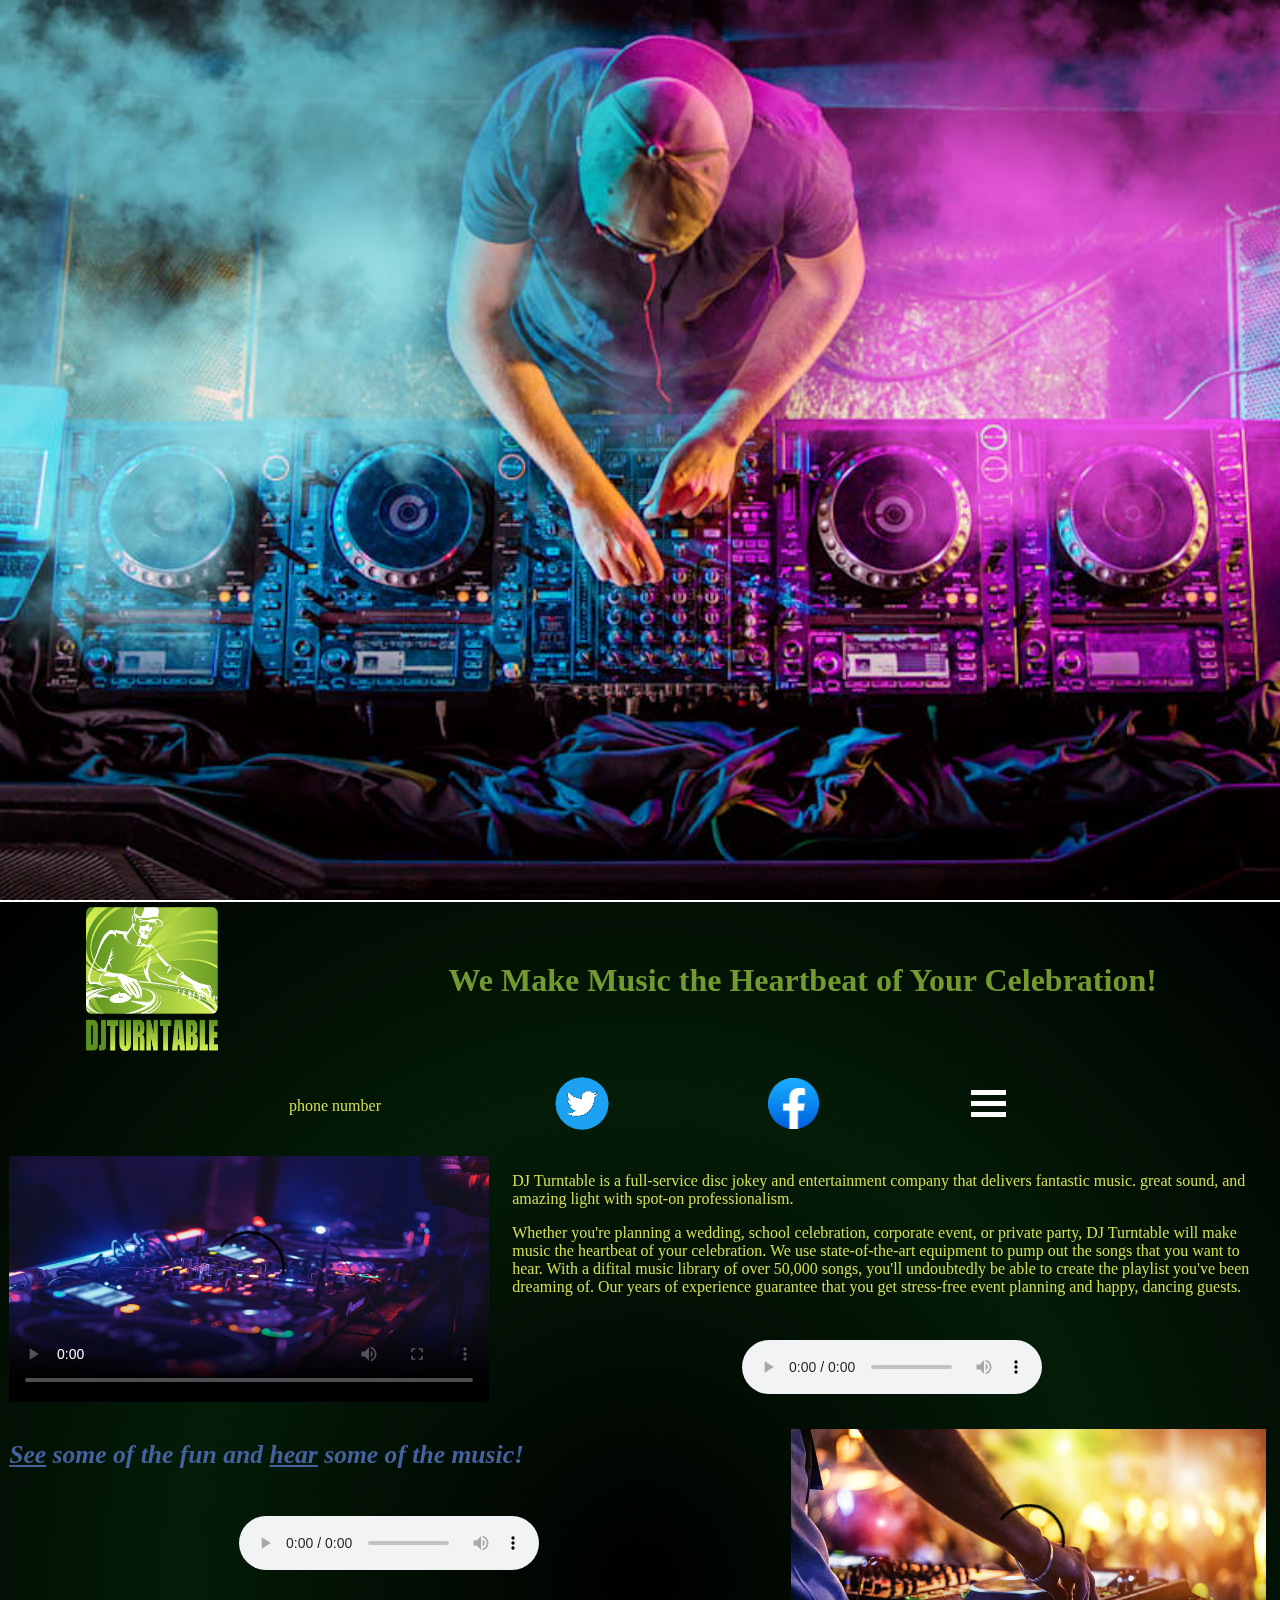
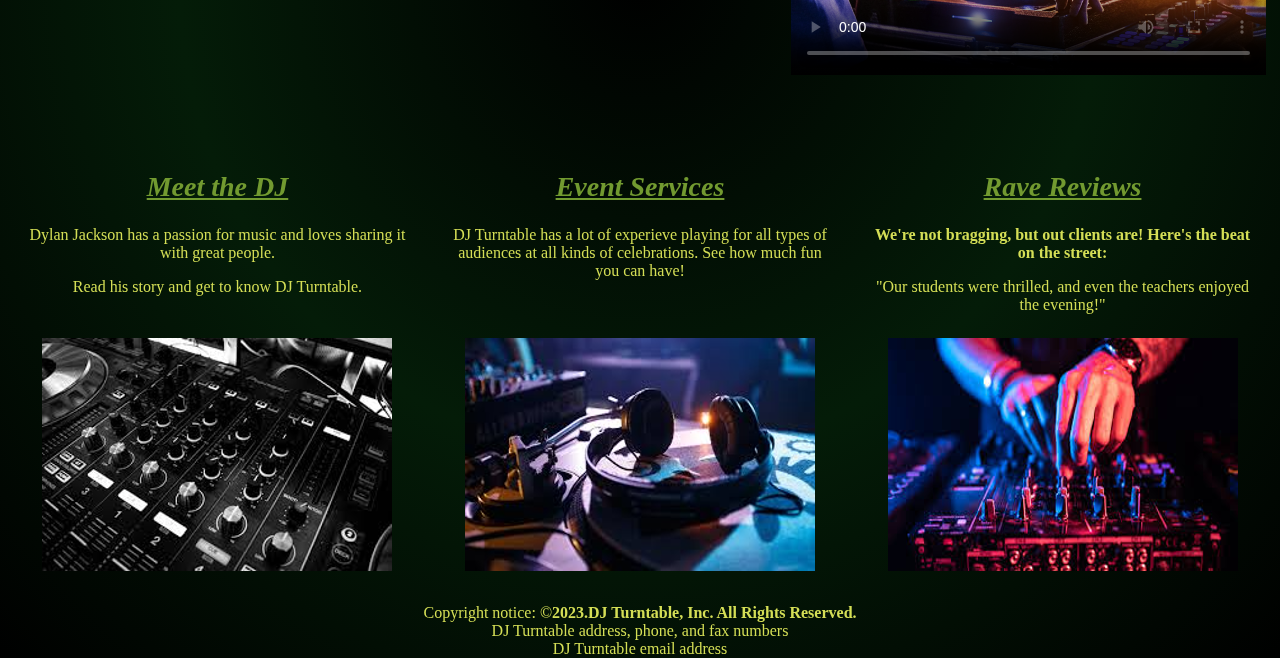
==== index.html @ 2afe7a5c "Add files via upload" ====
<!DOCTYPE html>
<html lang="en">
  <head>
    <title>DJ Turntable :: Musical and Entertainment Services</title>
    <meta charset="utf-8">
    <meta name="viewport" content="width=device-width, initial-scale=1">
    <link rel="stylesheet" type="text/css" href="style.css">
    <link rel="icon" href="Logo2.png">
    <script src="code.js"></script>
  </head>
  <body class="parallax" id="main">
    <div class="container1">
      <header class = "headerwrapper">
        <a href = "index.html"><img class = "headerpic" src = "Logo2.png" alt = "logo link to home page"></a>
        <div class = "headertext">
          <h1>We Make Music the Heartbeat of Your Celebration!</h1>
        </div>
      </header>
      <nav>
        <table class="navTable">
          <tr>
            <td><p>phone number</p></td>
            <td><a href="DJTurntableTwitter"><img id="twitter" src = "twitter.png" alt = "link to DJ Turntable twitter"></a></td>
            <td><a href="DJTurntableFacebook"><img id="facebook" src = "facebook.png" alt = "link to DJ Turntable facebook"></a></td>
            <td tabindex="0" onkeypress="navButton(this)" onclick="navButton(this)"><div><div class="menu"><div class="bar1"></div><div class="bar2"></div><div class="bar3"></div></div></div></td>
          </tr>
        </table>
        <div id="mySidenav" class="sidenav">
          <!-- Not reverting the menu icon when closed by phone close button -->
          <a href="javascript:void(0)" id="menuX" class="closebtn" onclick="navButton(this)">&times;</a>
          <a href="index.html">Home</a>
          <div class="dropdown">
            <span onclick="dropOpen()" onkeypress="dropOpen()" class="dropbtn" tabindex="0">About DJ Turntable &darr;</span><!-- How to open with tab -->
            <div id="myDropdown" class="dropdown-content">
              <a href="about.html">About</a>
              <a href="story.html">My Story</a>
            </div>
          </div>
          <a href="packages.html">Entertainment Packages</a>
          <div class="dropdown">
            <span onclick="dropOpenEvents()" onkeypress="dropOpen()" class="dropbtn" tabindex="0">Events &darr;</span>
            <div id="myDropdownEvents" class="dropdown-content">
              <a href="events.html">Events</a>
              <a href="weddings.html">Weddings</a>
              <a href="school.html">School Celebrations</a>
              <a href="corporate.html">Corporate Events</a>
              <a href="special.html">Special Occasions</a>
            </div>
          </div>
          <a href="reviews.html">Reviews</a>
          <a href="gallery.html">Gallery</a>
          <a href="resources.html">Resources</a>
          <a href="contact.html">Contact DJ Turntable</a>
        </div>
      </nav>
      <main class="nestedMain">
        <div class="topBar">
          <div class="topVideo">
            <video preload="metadata" controls poster="videoImage1.png">
              <source src="DJTurntable.mp4" type="video/mp4">
              <p>Your browser doesn't support HTML5 video. Here is a <a href="#">link to the video</a> instead.</p>
            </video>
          </div>
          <div class="topText">
            <p>DJ Turntable is a full-service disc jokey and entertainment company that delivers fantastic music. great sound, and amazing light with spot-on professionalism.</p>
            <p>Whether you're planning a wedding, school celebration, corporate event, or private party, DJ Turntable will make music the heartbeat of your celebration. We use state-of-the-art equipment to pump out the songs that you want to hear. With a difital music library of over 50,000 songs, you'll undoubtedly be able to create the playlist you've been dreaming of. Our years of experience guarantee that you get stress-free event planning and happy, dancing guests.</p>
          </div>
          <div class="topAudio">
            <audio controls>
              <source src="DJTurntableAudio1.mp3" type="audio/mp3">
              <p>Your browser doesn't support HTML5 audio. Here is a <a href="#">link to the audio</a> instead.</p>
            </audio>
          </div>
        </div>
        <div class="middleBar">
          <div class="bottomVideo">
            <video preload="metadata" controls poster="videoImage2.png">
              <source src="DJTurntable.mp4" type="video/mp4">
              <p>Your browser doesn't support HTML5 video. Here is a <a href="#">link to the video</a> instead.</p>
            </video>
          </div>
          <p class="bottomText"><b><a href="#">See</a> some of the fun and <a href="#">hear</a> some of the music!</b></p>
          <div class="bottomAudio">
            <audio controls>
              <source src="DJTurntableAudio2.mp3" type="audio/mp3">
              <p>Your browser doesn't support HTML5 audio. Here is a <a href="#">link to the audio</a> instead.</p>
            </audio>
          </div>
        </div>
        <div class="bottomBar">
          <div class="leftText">
            <h2><a href="about.html">Meet the DJ</a></h2>
            <p>Dylan Jackson has a passion for music and loves sharing it with great people.</p>
            <p>Read his story and get to know DJ Turntable.</p>
          </div>
          <div class="middleText">
            <h2><a href="events.html">Event Services</a></h2>
            <p>DJ Turntable has a lot of experieve playing for all types of audiences at all kinds of celebrations. See how much fun you can have!</p>
          </div>
          <div class="rightText">
            <h2><a href="reviews.html">Rave Reviews</a></h2>
            <p><b>We're not bragging, but out clients are! Here's the beat on the street:</b></p>
            <p>"Our students were thrilled, and even the teachers enjoyed the evening!"</p>
          </div>
          <figure class="leftFigure"><a href="about.html"><img src="board.png" alt=""></a></figure>
          <figure class="middleFigure"><a href="events.html"><img src="headphones.png" alt=""></a></figure>
          <figure class="rightFigure"><a href="reviews.html"><img src="handson.png" alt=""></a></figure>
        </div>
      </main>
      <footer>
        <p>Copyright notice: &copy;<Strong>2023.DJ Turntable, Inc. All Rights Reserved.</Strong></p>
        <p>DJ Turntable address, phone, and fax numbers</p>
        <p>DJ Turntable email address</p>
      </footer>
    </div>
  </body>
</html>
---- style.css ----
/* All Pages Elements*/
*
{
  box-sizing: border-box;
}
img
{
  max-width:100%;
}
html
{
  overflow-x:hidden
}
body
{
  font-family: verdana;
}
a
{
  color: inherit;
}
a:hover
{
  color: rgb(69, 98, 167);
}
p
{
  font-size: 0.0625em;
  color: rgb(212, 222, 86);
  padding-left: 15px;
  padding-right: 15px;
}
h1
{
  font-size: 2em;
  font-weight: bold;
  color: rgb(114, 154, 48);
}
h2, h3, h4, h5, h6
{
  font-style: italic;
  color: rgb(114, 154, 48);
}
h2
{
  font-size: 1.75em;
}
h3
{
  font-size: 1.625em;
}
h4
{
  font-size: 1.5em;
}
h5
{
  font-size: 1.25em;
}
h6
{
  font-size: 1.125em;
}

/* Parallax */
html {
    height:100%;
}
.parallax {
  font-family: Verdana;
  background-color:gray;
  margin:0;
  background: url("djParallax.jpg") no-repeat center center;
  background-attachment:scroll;
    -webkit-background-size: cover;
    -moz-background-size: cover;
    -o-background-size: cover;
    background-size:cover;
    }
.parallax:after{
      content:"";
      position:fixed; /* stretch a fixed position to the whole screen */
      top:0;
      height:100vh; /* fix for mobile browser address bar appearing disappearing */
      left:0;
      right:0;
      z-index:-1; /* needed to keep in the background */
      background: url("djParallax.jpg") center center;
      -webkit-background-size: cover;
      -moz-background-size: cover;
      -o-background-size: cover;
      background-size: cover;
}

/* Turn off parallax scrolling based on device used */
/*
@media only screen and (max-device-width: 480px) {
  .parallax {
    background-attachment: scroll;
  }
}
*/

/* Header */
header
{
  text-align: center;
  grid-area: header;
}
.headerpic {
    grid-area:headerpic;
    padding:5px;
    height:12vmax;
    animation: logo .5s;
}
.headertext
{
  grid-area: headertext;
  text-align: center;
  animation: words .5s;
}
.headerwrapper
{
  display: grid;
  justify-items: center;
  align-items: center;
  grid-template-columns: 25% auto;
  grid-template-areas:
    "headerpic headertext";
}
header h1 {
  font-size:2.5vw;
}
@keyframes logo {
   0% {
      opacity: 0;
      transform:  translatey(-1em);
   }
   100% {
      opacity: 1;
      transform: translatey(0);
   }
}
@keyframes words {
   0% {
      opacity: 0;
      transform: translateX(1em);
   }
    50% {
      opacity: .5;
      transform: translateY(.1em);
   }
   100% {
      opacity: 1;
      transform: translateX(0);
   }
}

/* Nav */
nav
{
  grid-area: nav;
}
.navTable
{
  margin-right: auto;
  margin-left: auto;
}
.navTable p
{
  font-size: 1em;
}
#twitter
{
  height:15.9vmax;
}
#facebook
{
  height:12vmax;
}

/* Menu Icon */
.menu {
  display: inline-block;
  cursor: pointer;
}
.bar1, .bar2, .bar3 {
  width: 2.1875em;
  height: 5px;
  background-color: white;
  margin: 6px 0;
  transition: 0.4s;
}
/* Rotate first bar */
.change .bar1 {
  transform: translate(0, 11px) rotate(-45deg);
}
/* Fade out the second bar */
.change .bar2 {opacity: 0;}
/* Rotate last bar */
.change .bar3 {
  transform: translate(0, -11px) rotate(45deg);
}

/* Side Nav */
.sidenav {
  height: 100%; /* 100% Full-height */
  width: 0; /* 0 width - change this with JavaScript */
  max-width: 100%;
  position: fixed; /* Stay in place */
  z-index: 1; /* Stay on top */
  top: 0; /* Stay at the top */
  left: 0;
  background-color: #111; /* Black*/
  overflow-x: hidden; /* Disable horizontal scroll */
  padding-top: 60px; /* Place content 60px from the top */
  transition: 0.5s; /* 0.5 second transition effect to slide in the sidenav */
}
/* The navigation menu links */
.sidenav a {
  margin-top: 20px;
  padding: 3% 3% 3% 15%;/*Last was 28*/
  text-decoration: none;
  font-size: 1.5625em;
  color: white;
  display: block;
  transition: 0.3s;
}
.sidenav a:hover, #myDropdownAbout a:hover, #myDropdownEvents a:hover{
  color: #4CBB17;
}

/* Dropdown */
/* Dropdown Button */
.dropbtn {
  border: none;
  cursor: pointer;
  background-color: #111;
  margin-top: 20px;
  padding: 3% 3% 3% 15%;/*Last was 28*/
  text-decoration: none;
  font-size: 1.15em;
  color: white;
  display: block;
  transition: 0.5s;
}

/* Dropdown button on hover*/
.dropbtn:hover {
  color: #4CBB17;
}
.dropbtn:focus {
  color: white;
}
/* The container <div> - needed to position the dropdown content */
.dropdown {
  position: relative;
}
/* Dropdown Content (Hidden by Default) */
.dropdown-content {
  display: none;
  position: absolute;
  background-color: #f1f1f1;
  min-width: 160px;
  z-index: 1;
}
/* Links inside the dropdown */
.dropdown-content a {
  color: inherit;
  padding: 6px 8px;
  text-decoration: none;
  display: block;
}

/* Change color of dropdown links on hover */
.dropdown-content a:hover {background-color: #ddd;}

/* Show the dropdown menu (use JS to add this class to the .dropdown-content container when the user clicks on the dropdown button) */
.show {display:block;}

/* Full Page Push */
#main {
  transition: margin-left .5s;
  padding: 2px;
}

/* Main */
main
{
  grid-area: main;
  padding:5px;
}
main p
{
  font-size:1em;
}
/* Nested Main - index.html */
.topText
{
  grid-area: topText;
}
.topAudio
{
  text-align: center;
  grid-area: topAudio;
  margin-bottom: 5px;
}
.topAudio audio
{
  max-width: 100%;
}
.topVideo
{
  grid-area: topVideo;
}
.topVideo video
{
  max-width: 100%;
}
.bottomText
{
  font-size: 1.6em;
  font-style: italic;
  color: rgb(69, 98, 160);
  grid-area: bottomText;
}
.bottomText a
{
  text-decoration: underline;
}
.bottomText a:hover
{
  color: rgb(212, 222, 86);
}
.bottomVideo
{
  grid-area: bottomVideo;
}
.bottomVideo video
{
  margin: 15px 0 0 0;
  max-width: 100%;
  padding-right: 5px;
}
.bottomAudio
{
  text-align: center;
  grid-area: bottomAudio;
}
.bottomAudio audio
{
  max-width: 100%;
  margin: 0 0 150px 0;
}

.leftText
{
  grid-area: leftText;
}
.middleText
{
  grid-area: middleText;
}
.rightText
{
  grid-area: rightText;
}
.bottomBar h2
{
  text-align: center;
}
.leftPic
{
  display: block;
  margin: 0 auto;
  max-width: 100%;
  grid-area: leftPic;
}
.middlePic
{
  display: block;
  margin: 0 auto;
  max-width: 100%;
  grid-area: middlePic;
}
.rightPic
{
  display: block;
  margin: 0 auto;
  max-width: 100%;
  grid-area: rightPic;
}
figure {
  margin:auto;
}

/* Footer */
footer
{
  width: 100%;
  grid-area: footer;
}
footer p
{
  font-size:1em;
  margin:0;
  text-align: center;
}

@media (prefers-reduced-motion: reduce) {
  * {
      animation: none !important;
      transition: none !important;
      }
}

/*-----------------------mobile layout------------------------*/

.container1 /* Used for index.html */
{
  display: grid;
  background-image: radial-gradient(black, #041C08, black);
  grid-template-columns: 100%;
  grid-gap:.5em;
  margin: 100vh -1vw -1vw -1vw;
  grid-template-areas:
    "header"
    "nav"
    "main"
    "footer";
}

/* Nested Main */
.topBar
{
  display: grid;
  grid-gap:.5em;
  grid-template-columns: 100%;
  grid-template-areas:
    "topText"
    "topAudio"
    "topVideo";
}

.middleBar
{
  display: grid;
  grid-gap:.5em;
  grid-template-columns: 100%;
  grid-template-areas:
    "bottomText"
    "bottomAudio"
    "bottomVideo";
}

.bottomBar
{
  display: grid;
  grid-gap:.5em;
  text-align:center;
  padding:1em;
  grid-template-columns: 100%;
  grid-template-areas:
    "leftText"
    "leftPic"
    "middleText"
    "middlePic"
    "rightText"
    "rightPic";
}

.nestedMain
{
  padding: 5px;
  display: grid;
  grid-gap:.5em;
  grid-template-columns: 100%;
  grid-template-areas:
    "topBar"
    "middleBar"
    "bottomBar";
}
    
/*-----------------------Tablet Media Query------------------------*/
@media only screen and (min-width: 480px)  {
  
  .container1 /* Used for index.html */
{
  grid-template-columns: 35% 1fr;
  grid-template-areas:
    "header header"
    "nav nav"
    "main main"
    "footer footer";
    }
    
  .navTable td
  {
    padding: 0 35px 0 35px;
  }
  #twitter
  {
    height:13.25vmax;
  }
  #facebook
  {
    height:10vmax;
  }
    
  /* Nested Main  - index.html */
  .topBar
  {
    grid-template-columns: 35% auto;
    grid-template-areas:
      "topVideo topText"
      "topVideo topAudio";
  }
  
  .middleBar
  {
    grid-template-columns: auto 35%;
    grid-template-areas:
      "bottomText bottomVideo"
      "bottomAudio bottomVideo";
  }
  .bottomBar
  {
    grid-template-columns: auto;
    grid-template-areas:
      "leftText"
      "leftPic"
      "middleText"
      "middlePic"
      "rightText"
      "rightPic";
  }
  
.topAudio
{
  align-items: center;
  margin: 2px 0 0 0;
}
.topAudio audio
{
  height: 5vmax;
  max-width: 100%;
}
video
{
  width: 480px;
  max-width:100%;
  min-height:246px;
}
video[poster]
{
  object-fit:cover;
}
.bottomAudio
{
  margin: 15px 0 0 0;
  align-items: center;
  margin: 2px 0 0 0;
}
.bottomAudio audio
{
  height: 5vmax;
  max-width: 100%;
}

/* Images not centering */

.leftPic
{
  width: 50%;
  display: block;
  margin-left: auto;
  margin-right: auto;
}
.middlePic
{
  width: 50%;
  display: block;
  margin-left: auto;
  margin-right: auto;
}
.rightPic
{
  width: 50%;
  display: block;
  margin-left: auto;
  margin-right: auto;
}

.topVideo video
{
  max-width: 100%;
  margin-left: 15px;
}
.bottomVideo video
{
  margin: 15px 15px 0 0;
  max-width: 100%;
  padding-right: 5px;
}
  
  #menuX {
    display: none;
  }
  
  .sidenav {padding-top: 15px;}
  .sidenav a {font-size: 18px;}
  
}

/*-----------------------Desktop Media Query------------------------*/
@media only screen and (min-width: 960px)  {
  
  .container1 /* Used for index.html */
{
  grid-template-columns: 1fr 1fr;
  grid-template-areas:
    "header header"
    "nav nav"
    "main main"
    "footer footer";
    }
    
  .navTable td
  {
    padding: 0 75px 0 75px;
  }
  #twitter
  {
    height:5.3vmax;
  }
  #facebook
  {
    height:4vmax;
  }
  
  /* Nested Main - index.html */
  .topBar
  {
    grid-template-columns: auto 1fr;
    grid-template-areas:
      "topVideo topText"
      "topVideo topAudio";
  }
  
  .middleBar
  {
    grid-template-columns: 1fr auto;
    grid-template-areas:
      "bottomText bottomVideo"
      "bottomAudio bottomVideo";
  }
  
  .bottomBar
  {
    grid-template-columns: 1fr 1fr 1fr;
    grid-template-areas:
      "leftText middleText rightText"
      "leftPic middlePic rightPic";
  }
  
}
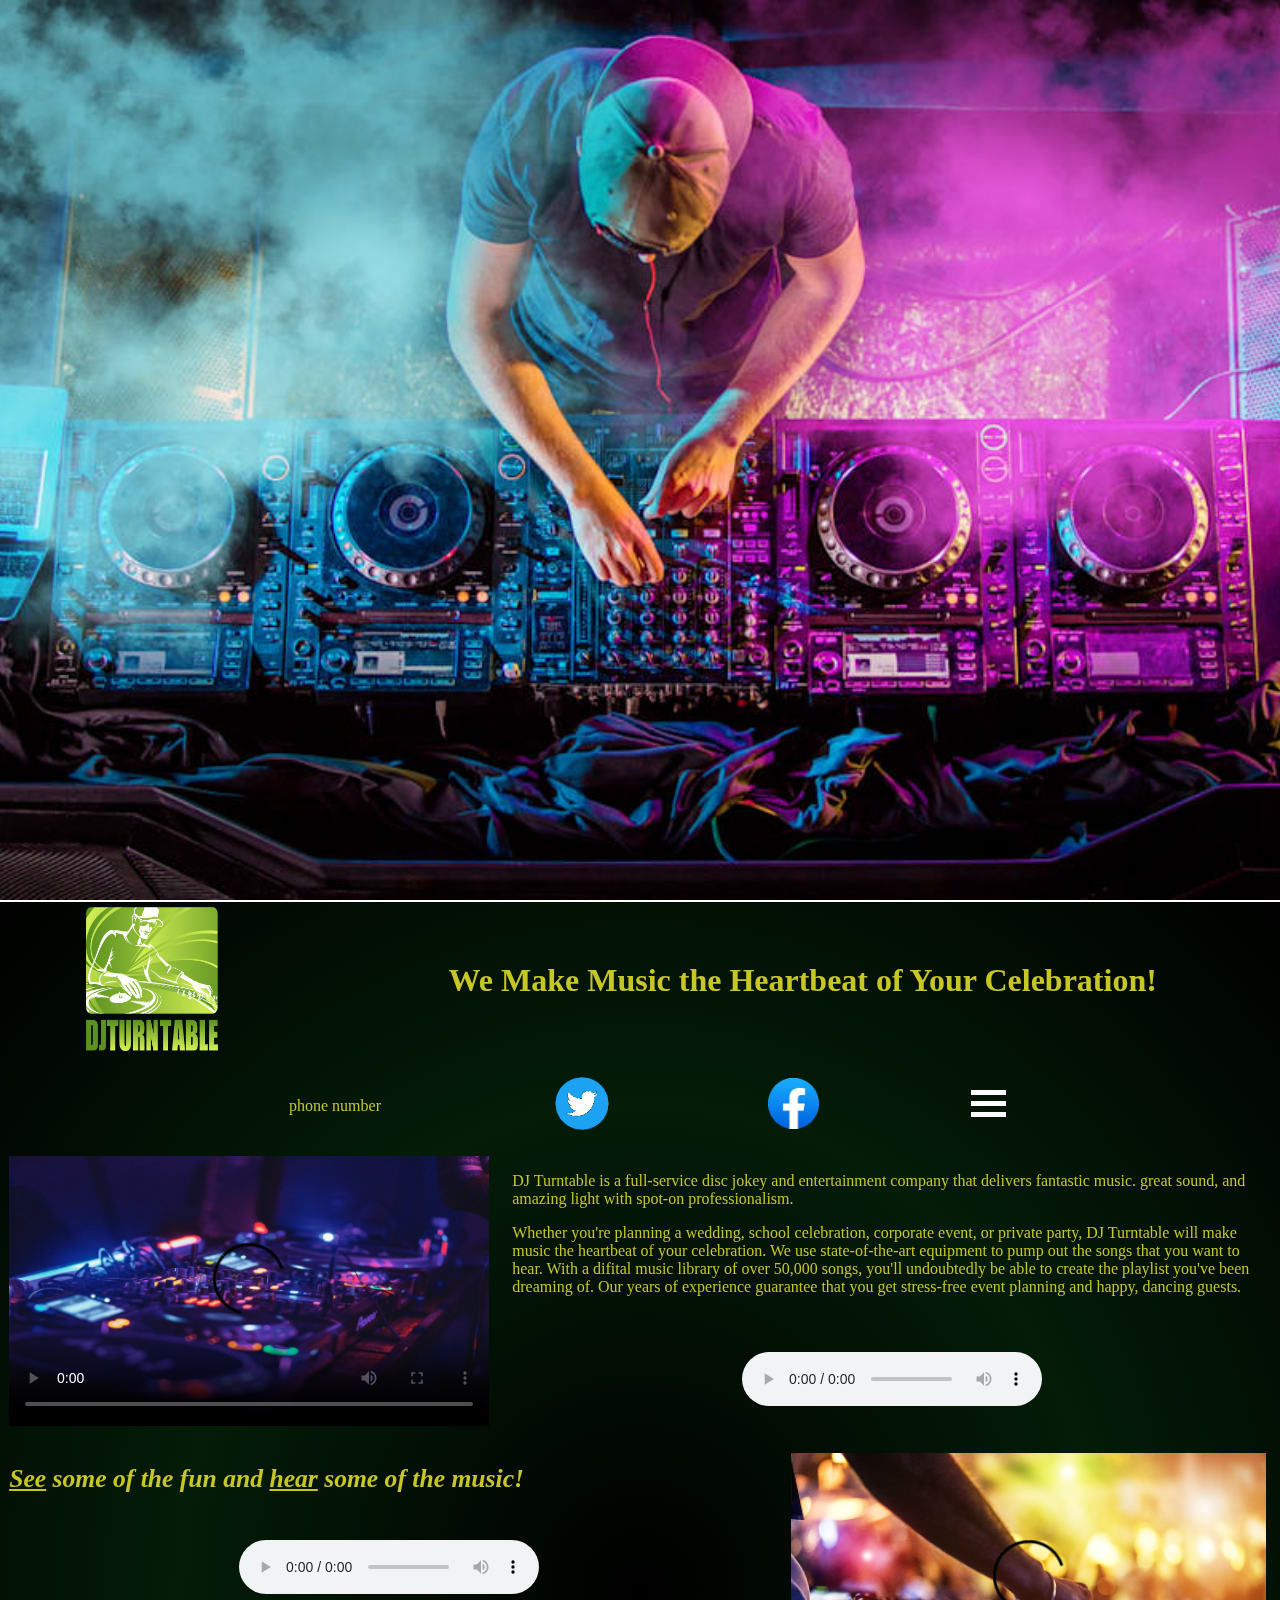
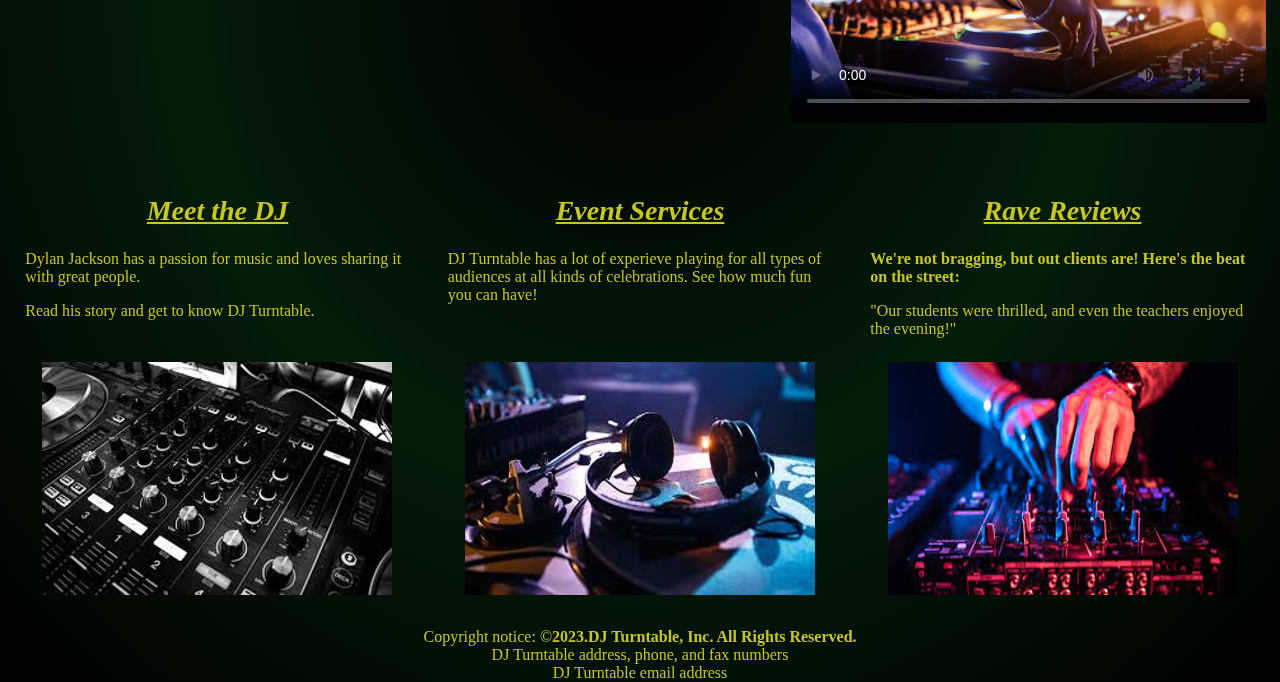
==== commit e4c06da8: "Add files via upload" ====
--- a/index.html
+++ b/index.html
@@ -102,9 +102,9 @@
             <p><b>We're not bragging, but out clients are! Here's the beat on the street:</b></p>
             <p>"Our students were thrilled, and even the teachers enjoyed the evening!"</p>
           </div>
-          <figure class="leftFigure"><a href="about.html"><img src="board.png" alt=""></a></figure>
-          <figure class="middleFigure"><a href="events.html"><img src="headphones.png" alt=""></a></figure>
-          <figure class="rightFigure"><a href="reviews.html"><img src="handson.png" alt=""></a></figure>
+          <figure class="leftFigure"><a href="about.html"><img src="board.png" alt="A turntable"></a></figure>
+          <figure class="middleFigure"><a href="events.html"><img src="headphones.png" alt="Headphones"></a></figure>
+          <figure class="rightFigure"><a href="reviews.html"><img src="handson.png" alt="DJ Turntable using a turntable"></a></figure>
         </div>
       </main>
       <footer>
--- a/style.css
+++ b/style.css
@@ -26,7 +26,7 @@
 p
 {
   font-size: 0.0625em;
-  color: rgb(212, 222, 86);
+  color: #C6C624;
   padding-left: 15px;
   padding-right: 15px;
 }
@@ -34,12 +34,12 @@
 {
   font-size: 2em;
   font-weight: bold;
-  color: rgb(114, 154, 48);
+  color: #C6C624;
 }
 h2, h3, h4, h5, h6
 {
   font-style: italic;
-  color: rgb(114, 154, 48);
+  color: #C6C624;
 }
 h2
 {
@@ -60,6 +60,11 @@
 h6
 {
   font-size: 1.125em;
+}
+li
+{
+  font-size: 1em;
+  color: #C6C624;
 }
 
 /* Parallax */
@@ -128,6 +133,25 @@
   grid-template-areas:
     "headerpic headertext";
 }
+.headerwrapperReview
+{
+  display: grid;
+  justify-items: center;
+  align-items: center;
+  grid-template-columns: 25% auto 25%;
+  grid-template-areas:
+    "headerpic headertext reviewImage";
+}
+.reviewImage
+{
+  grid-area: reviewImage;
+}
+.reviewImage img
+{
+  width: 80%;
+  display: block;
+  margin: 20px 0 10px 0;
+}
 header h1 {
   font-size:2.5vw;
 }
@@ -226,8 +250,17 @@
   display: block;
   transition: 0.3s;
 }
-.sidenav a:hover, #myDropdownAbout a:hover, #myDropdownEvents a:hover{
+.sidenav a:hover
+{
   color: #4CBB17;
+}
+#myDropdown a:hover
+{
+  color: white;
+}
+#myDropdownEvents a:hover
+{
+  color: white;
 }
 
 /* Dropdown */
@@ -260,7 +293,7 @@
 .dropdown-content {
   display: none;
   position: absolute;
-  background-color: #f1f1f1;
+  background-color: gray;
   min-width: 160px;
   z-index: 1;
 }
@@ -273,7 +306,10 @@
 }
 
 /* Change color of dropdown links on hover */
-.dropdown-content a:hover {background-color: #ddd;}
+.dropdown-content a:hover
+{
+  background-color: gray;
+}
 
 /* Show the dropdown menu (use JS to add this class to the .dropdown-content container when the user clicks on the dropdown button) */
 .show {display:block;}
@@ -321,7 +357,7 @@
 {
   font-size: 1.6em;
   font-style: italic;
-  color: rgb(69, 98, 160);
+  color: #C6C624;
   grid-area: bottomText;
 }
 .bottomText a
@@ -356,14 +392,17 @@
 .leftText
 {
   grid-area: leftText;
+  text-align: left;
 }
 .middleText
 {
   grid-area: middleText;
+  text-align: left;
 }
 .rightText
 {
   grid-area: rightText;
+  text-align: left;
 }
 .bottomBar h2
 {
@@ -392,6 +431,428 @@
 }
 figure {
   margin:auto;
+}
+
+/* Contact Main */
+.contactText
+{
+  padding: 10px;
+  grid-area: contactText;
+}
+.nestedForm
+{
+  grid-area: form;
+}
+form
+{
+  color: #C6C624;
+}
+
+/* Packages Main */
+.packageText
+{
+  grid-area: packageText;
+  text-decoration: underline;
+}
+.packageImage
+{
+  grid-area: packageImage;
+}
+.packageImage2
+{
+  grid-area: packageImage2;
+}
+.silver
+{
+  grid-area: silver;
+}
+.gold
+{
+  grid-area: gold;
+}
+.platinum
+{
+  grid-area: platinum;
+}
+.packageImage img
+{
+  width: 100%;
+  display: block;
+  margin-right: 25px;
+}
+.packageImage2 img
+{
+  width: 100%;
+  display: block;
+  margin-right: 25px;
+  padding-right: 5px;
+}
+.nestedPackages2
+{
+  margin-left: 5px;
+  color: #C6C624;
+}
+.packageReview
+{
+  margin-left: 5px;
+}
+.packageReviewText
+{
+  margin-left: 10px;
+  grid-area: packageReviewText;
+}
+.packageReviewImage
+{
+  grid-area: packageReviewImage;
+}
+.packageReviewImage img
+{
+  width: 70%;
+  display: block;
+  float: right;
+  margin-right: 25px;
+}
+.packageTextClass
+{
+  font-size: 1.1em;
+}
+#contactMePackage
+{
+  text-align: center;
+  grid-area: contactMePackage;
+  color: #C6C624;
+}
+#contactMePackage a:hover
+{
+  color: #C6C624;
+}
+/* Events */
+.eventsMain
+{
+  margin-left: 10px;
+  grid-area: main;
+}
+.eventsAside
+{
+grid-area: aside;
+}
+.eventsAside p
+{
+  font-size: 1em;
+}
+.eventsSection
+{
+  margin-left: 10px;
+  grid-area: section;
+}
+.eventsSection img
+{
+  width:100%;
+}
+
+/* Image Overlay */
+.eventsSection {
+  border-radius: 1px;
+  padding: 10px;
+    }
+/* Weddings */
+.weddingsEvents {
+  position: relative;
+}
+.weddingsOverlay {
+  position: absolute;
+  top: 0;
+  bottom: 0;
+  left: 0;
+  right: 0;
+  background: rgba(2, 48, 32, 0.6); /*change to match your theme*/
+  color: #C6C624;
+  visibility: hidden;
+  opacity: 0;
+  display: flex;
+  align-items: center;
+  justify-content: center;
+  transition: opacity .2s, visibility .2s;
+}
+.weddingsEvents:hover .weddingsOverlay {
+  visibility: visible;
+  opacity: 1;
+}
+.weddingsText {
+  font-size: 3em;
+  text-align: center;
+  transition: .2s;
+  transform: translateY(1em);
+}
+.weddingsImage:hover .weddingsText {
+  transform: translateY(0);
+}
+/* School */
+.schoolEvents {
+  position: relative;
+}
+.schoolOverlay {
+  position: absolute;
+  top: 0;
+  bottom: 0;
+  left: 0;
+  right: 0;
+  background: rgba(2, 48, 32, 0.6); /*change to match your theme*/
+  color: #C6C624;
+  visibility: hidden;
+  opacity: 0;
+  display: flex;
+  align-items: center;
+  justify-content: center;
+  transition: opacity .2s, visibility .2s;
+}
+.schoolEvents:hover .schoolOverlay {
+  visibility: visible;
+  opacity: 1;
+}
+.schoolText {
+  font-size: 3em;
+  text-align: center;
+  transition: .2s;
+  transform: translateY(1em);
+}
+.schoolImage:hover .schoolText {
+  transform: translateY(0);
+}
+/* Corporate */
+.corporateEvents {
+  position: relative;
+}
+.corporateOverlay {
+  position: absolute;
+  top: 0;
+  bottom: 0;
+  left: 0;
+  right: 0;
+  background: rgba(2, 48, 32, 0.6); /*change to match your theme*/
+  color: #C6C624;
+  visibility: hidden;
+  opacity: 0;
+  display: flex;
+  align-items: center;
+  justify-content: center;
+  transition: opacity .2s, visibility .2s;
+}
+.corporateEvents:hover .corporateOverlay {
+  visibility: visible;
+  opacity: 1;
+}
+.corporateText {
+  font-size: 3em;
+  text-align: center;
+  transition: .2s;
+  transform: translateY(1em);
+}
+.corporateImage:hover .corporateText {
+  transform: translateY(0);
+}
+/* Special */
+.specialEvents {
+  position: relative;
+}
+.specialOverlay {
+  position: absolute;
+  top: 0;
+  bottom: 0;
+  left: 0;
+  right: 0;
+  background: rgba(2, 48, 32, 0.6); /*change to match your theme*/
+  color: #C6C624;
+  visibility: hidden;
+  opacity: 0;
+  display: flex;
+  align-items: center;
+  justify-content: center;
+  transition: opacity .2s, visibility .2s;
+}
+.specialEvents:hover .specialOverlay {
+  visibility: visible;
+  opacity: 1;
+}
+.specialText {
+  font-size: 3em;
+  text-align: center;
+  transition: .2s;
+  transform: translateY(1em);
+}
+.specialImage:hover .specialText {
+  transform: translateY(0);
+}
+
+/* Reviews */
+/* Slideshow container */
+.slideshow-container {
+  max-width: 1000px;
+  position: relative;
+  margin: 5px 5px 5px 40px;
+}
+
+/* Hide the images by default */
+.mySlides {
+  display: none;
+}
+
+/* Next & previous buttons */
+.prev, .next {
+  cursor: pointer;
+  position: absolute;
+  top: 50%;
+  width: auto;
+  margin-top: -22px;
+  padding: 16px;
+  color: white;
+  font-weight: bold;
+  font-size: 18px;
+  transition: 0.6s ease;
+  border-radius: 0 3px 3px 0;
+  user-select: none;
+}
+
+/* Position the "next button" to the right */
+.next {
+  right: -40px;
+  border-radius: 3px 0 0 3px;
+}
+.prev {
+  left: -40px;
+  border-radius: 3px 0 0 3px;
+}
+
+/* On hover, add a black background color with a little bit see-through */
+.prev:hover, .next:hover {
+  background-color: rgba(0,0,0,0.8);
+}
+
+/* Caption text */
+.text {
+  color: #f2f2f2;
+  font-size: 1em;
+  padding: 8px 12px;
+  position: absolute;
+  bottom: 8px;
+  width: 100%;
+  text-align: center;
+}
+
+/* Number text (1/3 etc) */
+.numbertext {
+  color: #f2f2f2;
+  font-size: 12px;
+  padding: 8px 12px;
+  position: absolute;
+  top: 0;
+}
+
+/* The dots/bullets/indicators */
+.dot {
+  cursor: pointer;
+  height: 15px;
+  width: 15px;
+  margin: 0 2px;
+  background-color: #bbb;
+  border-radius: 50%;
+  display: inline-block;
+  transition: background-color 0.6s ease;
+}
+
+.active, .dot:hover {
+  background-color: #717171;
+}
+
+/* Fading animation */
+.fade {
+  animation-name: fade;
+  animation-duration: 1.5s;
+}
+
+@keyframes fade {
+  from {opacity: .4}
+  to {opacity: 1}
+}
+
+/* About Main */
+.aboutImage img
+{
+  width: 100%;
+  display: block;
+  margin-right: auto;
+  margin-left: auto;
+}
+
+/* Story Main */
+.storyText
+{
+  grid-area: storyText;
+}
+.storyImage
+{
+  grid-area: storyImage;
+}
+.storyImage img
+{
+  display: block;
+}
+
+/* Wedding */
+.weddingsPageTextTitle
+{
+  grid-area: weddingsPageTextTitle;
+}
+.weddingsPageText
+{
+  grid-area: weddingsPageText;
+}
+.weddingsPageImage
+{
+  grid-area: weddingsPageImage;
+}
+.weddingsPageImage img
+{
+  display: block;
+  margin: auto;
+}
+/* Gallery Main */
+.gallery img {
+  border: 1px solid white;
+  border-radius: 4px;  /* Rounded border */
+  padding: 5px; /* Some padding */
+}
+/* Add a hover effect (blue shadow) */
+.gallery img:hover {
+  transform: scale(1.5);
+}
+.gallery1
+{
+  grid-area:gallery1;
+  margin-left: 60px;
+}
+.gallery2
+{
+  grid-area:gallery2;
+}
+.gallery3
+{
+  grid-area:gallery3;
+  margin-right: 60px;
+}
+.gallery4
+{
+  grid-area:gallery4;
+  margin-left: 60px;
+}
+.gallery5
+{
+  grid-area:gallery5;
+}
+.gallery6
+{
+  grid-area:gallery6;
+  margin-right: 60px;
 }
 
 /* Footer */
@@ -480,7 +941,131 @@
     "middleBar"
     "bottomBar";
 }
-    
+
+.container2 /* Used for contact.html, packages.html, about.html, weddings.html */
+{
+  display: grid;
+  background-image: radial-gradient(black, #041C08, black);
+  grid-template-columns: 100%;
+  grid-gap:.5em;
+  margin: -1vw;
+  padding: 15px;
+  grid-template-areas:
+    "header"
+    "nav"
+    "main"
+    "footer";
+}
+
+.nestedContact
+{
+  padding: 5px;
+  display: grid;
+  grid-gap:.5em;
+  grid-template-columns: 100%;
+  grid-template-areas:
+    "contactText"
+    "form";
+}
+
+.nestedPackages
+{
+  padding: 5px;
+  display: grid;
+  grid-gap:.5em;
+  grid-template-columns: 100%;
+  grid-template-areas:
+    "nestedPackages1"
+    "nestedPackages2";
+}
+.nestedPackages1
+{
+  padding: 5px;
+  display: grid;
+  grid-gap:.5em;
+  grid-template-columns: 100%;
+  grid-template-areas:
+    "packageImage"
+    "packageText"
+    "packageImage2";
+}
+.nestedPackages2
+{
+  padding: 5px;
+  display: grid;
+  grid-gap:.5em;
+  grid-template-columns: 100%;
+  grid-template-areas:
+    "silver"
+    "gold"
+    "platinum"
+    "contactMePackage";
+}
+.packageReview
+{
+  padding: 5px;
+  display: grid;
+  grid-gap:.5em;
+  grid-template-columns: 100%;
+  grid-template-areas:
+    "packageReviewTest"
+    "packageReviewImage";
+}
+
+.nestedStory
+{
+  padding: 5px;
+  display: grid;
+  grid-gap:.5em;
+  grid-template-columns: 100%;
+  grid-template-areas:
+    "storyText"
+    "storyImage";
+}
+
+.weddingsNested
+{
+  padding: 5px;
+  display: grid;
+  grid-gap:.5em;
+  grid-template-columns: 100%;
+  grid-template-areas:
+    "weddingsPageTextTitle"
+    "weddingsPageText"
+    "weddingsPageImage";
+}
+
+.gallery
+{
+  padding: 5px;
+  display: grid;
+  grid-gap:.5em;
+  grid-template-columns: 100%;
+  grid-template-areas:
+    "gallery1"
+    "gallery2"
+    "gallery3"
+    "gallery4"
+    "gallery5"
+    "gallery6";
+}
+
+.container3 /* Used for events.html, review.html*/
+{
+  display: grid;
+  background-image: radial-gradient(black, #041C08, black);
+  grid-template-columns: 100%;
+  grid-gap:.5em;
+  margin: -1vw;
+  grid-template-areas:
+    "header"
+    "nav"
+    "main"
+    "aside"
+    "section"
+    "footer";
+}
+
 /*-----------------------Tablet Media Query------------------------*/
 @media only screen and (min-width: 480px)  {
   
@@ -549,7 +1134,7 @@
 {
   width: 480px;
   max-width:100%;
-  min-height:246px;
+  min-height:270px;
 }
 video[poster]
 {
@@ -567,8 +1152,6 @@
   max-width: 100%;
 }
 
-/* Images not centering */
-
 .leftPic
 {
   width: 50%;
@@ -602,7 +1185,73 @@
   max-width: 100%;
   padding-right: 5px;
 }
-  
+
+.container2 /* Used for contact.html, packages.html, about.html, weddings.html */
+{
+  grid-template-columns: auto auto;
+  grid-template-areas:
+    "header header"
+    "nav nav"
+    "main main"
+    "footer footer";
+}
+
+.nestedContact
+{
+  grid-template-columns: auto auto;
+  grid-template-areas:
+    "contactText form";
+}
+
+.packageReview
+{
+  grid-template-columns: auto auto;
+  grid-template-areas:
+    "packageReviewText packageReviewImage";
+}
+
+.nestedStory
+{
+  grid-template-columns: auto auto;
+  grid-template-areas:
+    "storyText storyImage";
+}
+
+.weddingsNested
+{
+  grid-template-columns: auto auto;
+  grid-template-areas:
+    "weddingsPageTextTitle weddingsPageImage"
+    "weddingsPageText weddingsPageImage";
+}
+
+.gallery
+{
+  padding: 5px;
+  display: grid;
+  grid-gap:.5em;
+  grid-template-columns: auto auto auto;
+  grid-template-areas:
+    "gallery1 gallery2 gallery3"
+    "gallery4 gallery5 gallery6";
+}
+
+.container3 /* Used for events.html, review.html */
+{
+  display: grid;
+  background-image: radial-gradient(black, #041C08, black);
+  grid-template-columns: auto auto;
+  grid-gap:.5em;
+  margin: -1vw;
+  grid-template-areas:
+    "header header"
+    "nav nav"
+    "main main"
+    "aside aside"
+    "section section"
+    "footer footer";
+}
+
   #menuX {
     display: none;
   }
@@ -615,7 +1264,7 @@
 /*-----------------------Desktop Media Query------------------------*/
 @media only screen and (min-width: 960px)  {
   
-  .container1 /* Used for index.html */
+  .container2 /* Used for index.html */
 {
   grid-template-columns: 1fr 1fr;
   grid-template-areas:
@@ -663,4 +1312,47 @@
       "leftPic middlePic rightPic";
   }
   
+  .container1 /* Used for contact.html, packages.html, about.html, weddings.html */
+{
+  grid-template-columns: 1fr 1fr;
+  grid-template-areas:
+    "header header"
+    "nav nav"
+    "main main"
+    "footer footer";
+}
+.nestedPackages2
+{
+  grid-template-columns: auto auto auto;
+  grid-template-areas:
+    "silver gold platinum"
+    "contactMePackage contactMePackage contactMePackage";
+}
+.packageText
+{
+  padding: 5px;
+  margin: 48px 35px 48px 35px;
+}
+.nestedPackages1
+{
+  grid-template-columns: auto auto auto;
+  grid-template-areas:
+    "packageText packageImage packageImage2";
+}
+
+.container3 /* Used for events.html, review.html */
+{
+  display: grid;
+  background-image: radial-gradient(black, #041C08, black);
+  grid-template-columns: 1fr 35%;
+  grid-gap:.5em;
+  margin: -1vw;
+  grid-template-areas:
+    "header header"
+    "nav nav"
+    "main main"
+    "section aside"
+    "footer footer";
+}
+  
 }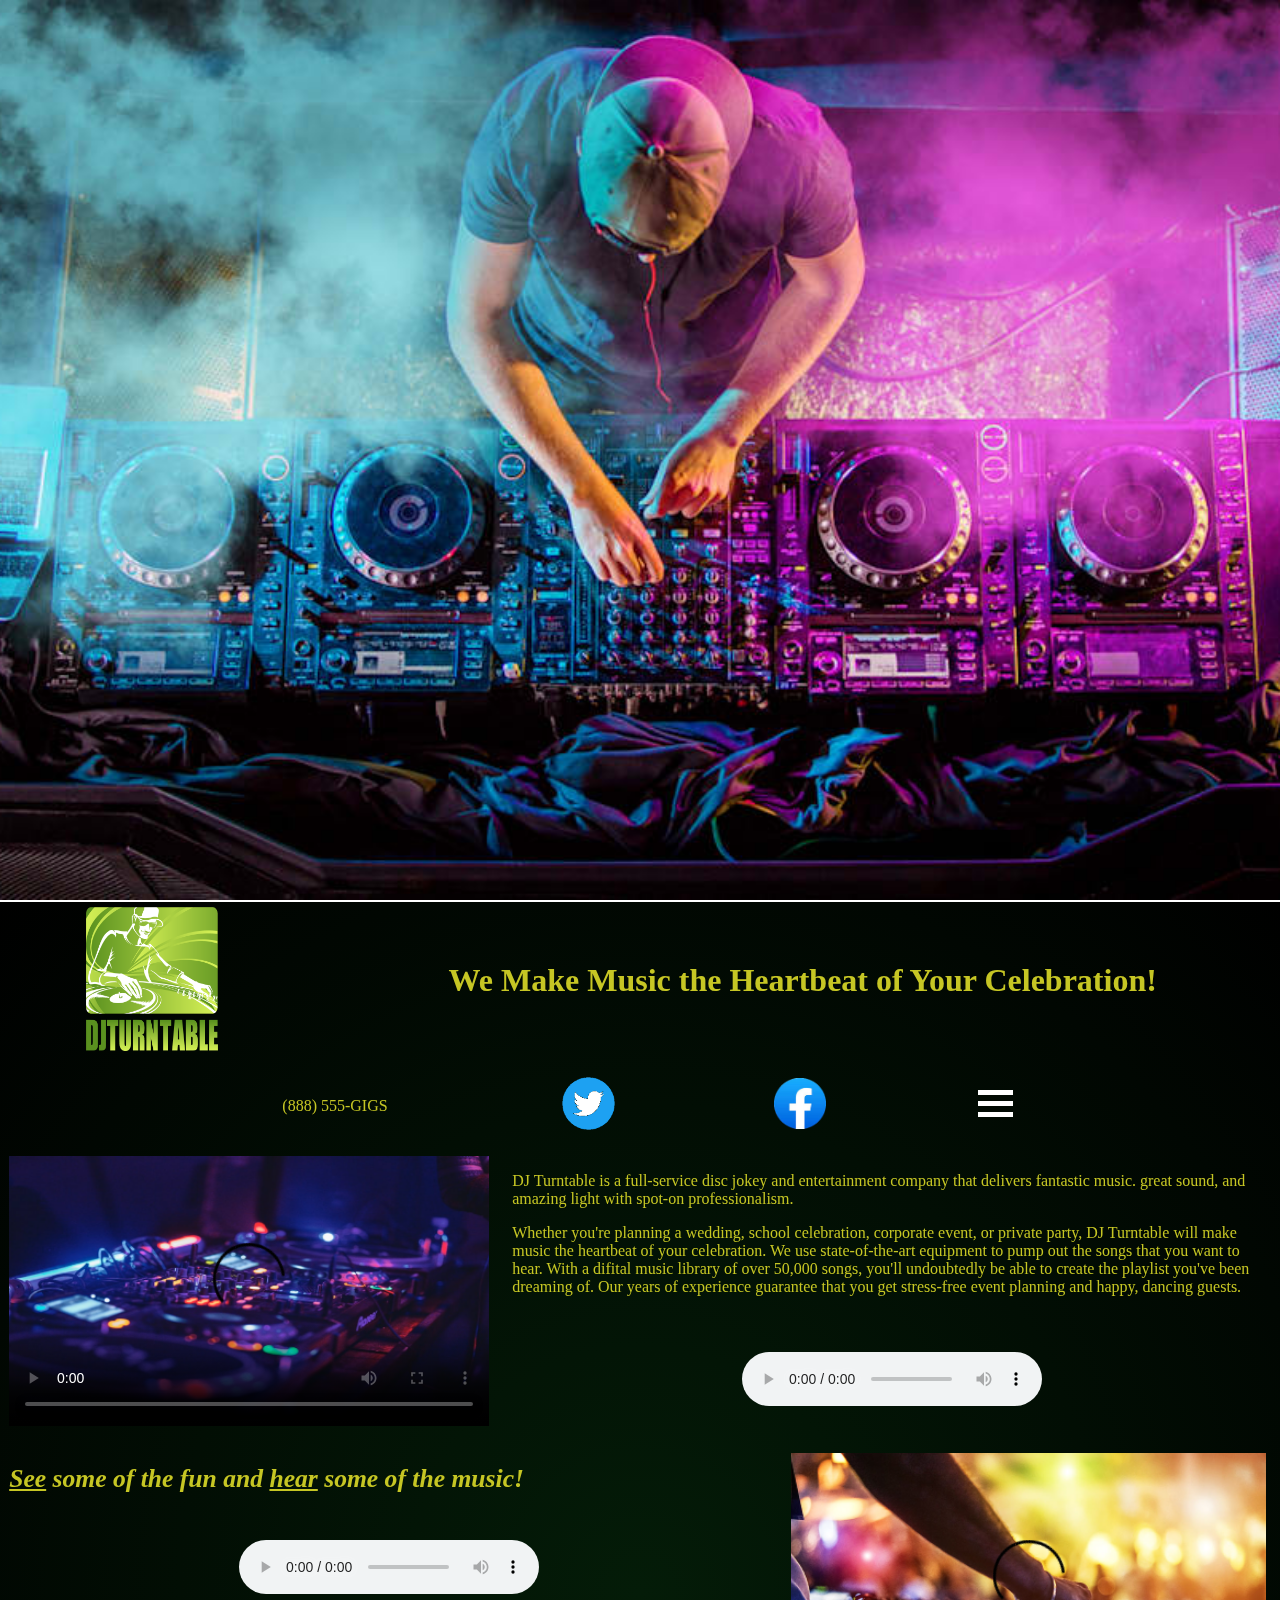
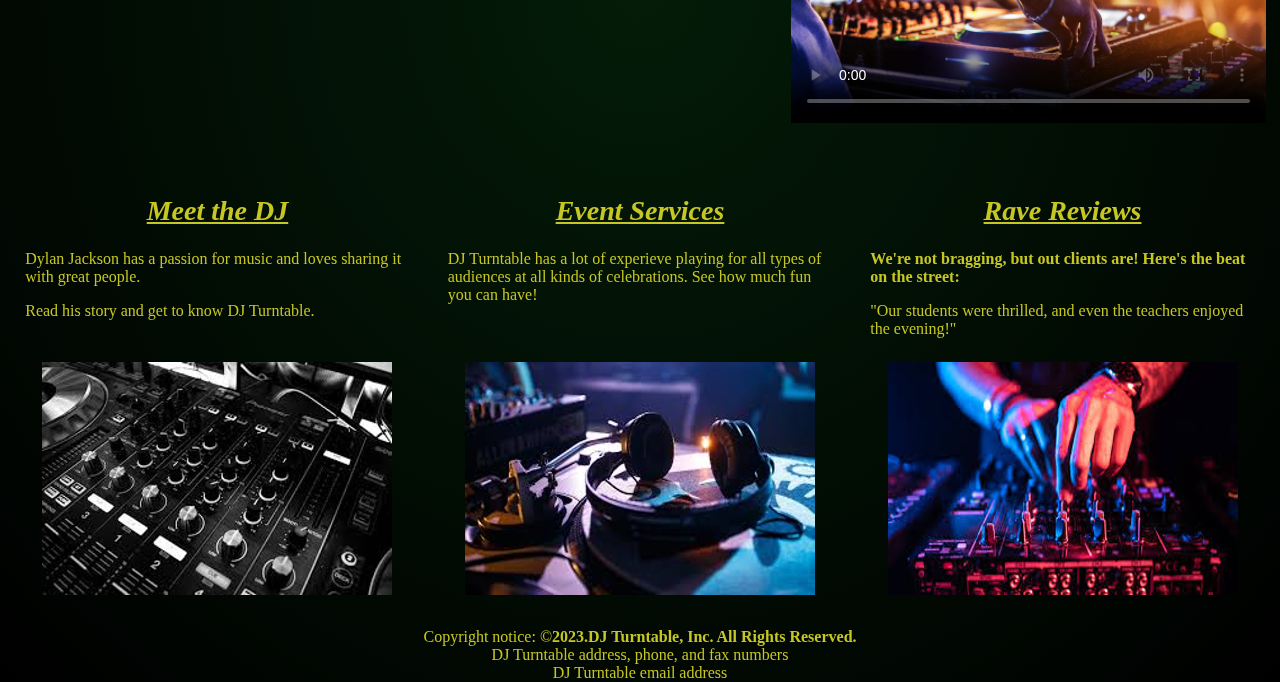
==== commit da1a818a: "Add files via upload" ====
--- a/index.html
+++ b/index.html
@@ -19,7 +19,7 @@
       <nav>
         <table class="navTable">
           <tr>
-            <td><p>phone number</p></td>
+            <td><p>(888) 555-GIGS</p></td>
             <td><a href="DJTurntableTwitter"><img id="twitter" src = "twitter.png" alt = "link to DJ Turntable twitter"></a></td>
             <td><a href="DJTurntableFacebook"><img id="facebook" src = "facebook.png" alt = "link to DJ Turntable facebook"></a></td>
             <td tabindex="0" onkeypress="navButton(this)" onclick="navButton(this)"><div><div class="menu"><div class="bar1"></div><div class="bar2"></div><div class="bar3"></div></div></div></td>
--- a/style.css
+++ b/style.css
@@ -21,7 +21,7 @@
 }
 a:hover
 {
-  color: rgb(69, 98, 167);
+  color: blue;
 }
 p
 {
@@ -252,15 +252,15 @@
 }
 .sidenav a:hover
 {
-  color: #4CBB17;
+  color: blue;
 }
 #myDropdown a:hover
 {
-  color: white;
+  color: blue;
 }
 #myDropdownEvents a:hover
 {
-  color: white;
+  color: blue;
 }
 
 /* Dropdown */
@@ -366,7 +366,7 @@
 }
 .bottomText a:hover
 {
-  color: rgb(212, 222, 86);
+  color: blue;
 }
 .bottomVideo
 {
@@ -524,7 +524,7 @@
 }
 #contactMePackage a:hover
 {
-  color: #C6C624;
+  color: blue;
 }
 /* Events */
 .eventsMain
@@ -685,6 +685,10 @@
 }
 
 /* Reviews */
+.reviewsMain
+{
+  color: #C6C624;
+}
 /* Slideshow container */
 .slideshow-container {
   max-width: 1000px;
@@ -880,7 +884,7 @@
 .container1 /* Used for index.html */
 {
   display: grid;
-  background-image: radial-gradient(black, #041C08, black);
+  background-image: radial-gradient(#041C08, black);
   grid-template-columns: 100%;
   grid-gap:.5em;
   margin: 100vh -1vw -1vw -1vw;
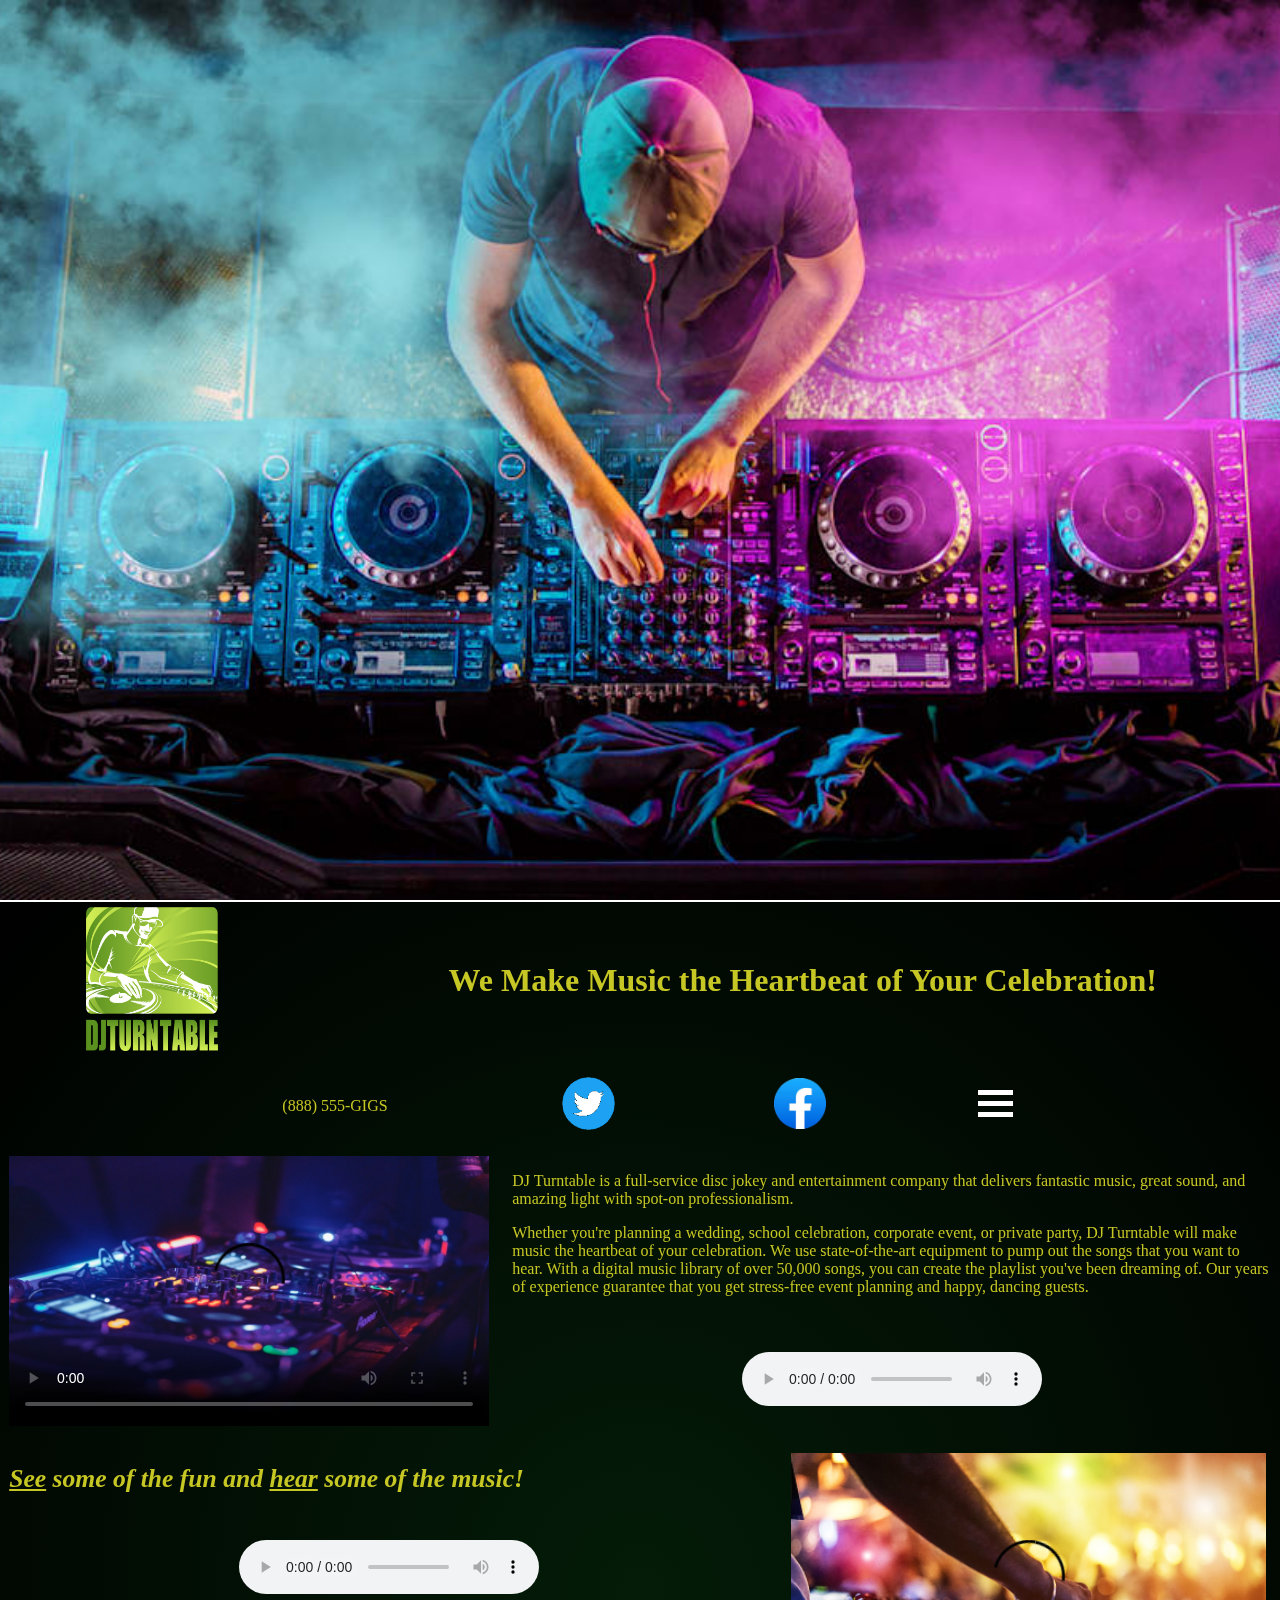
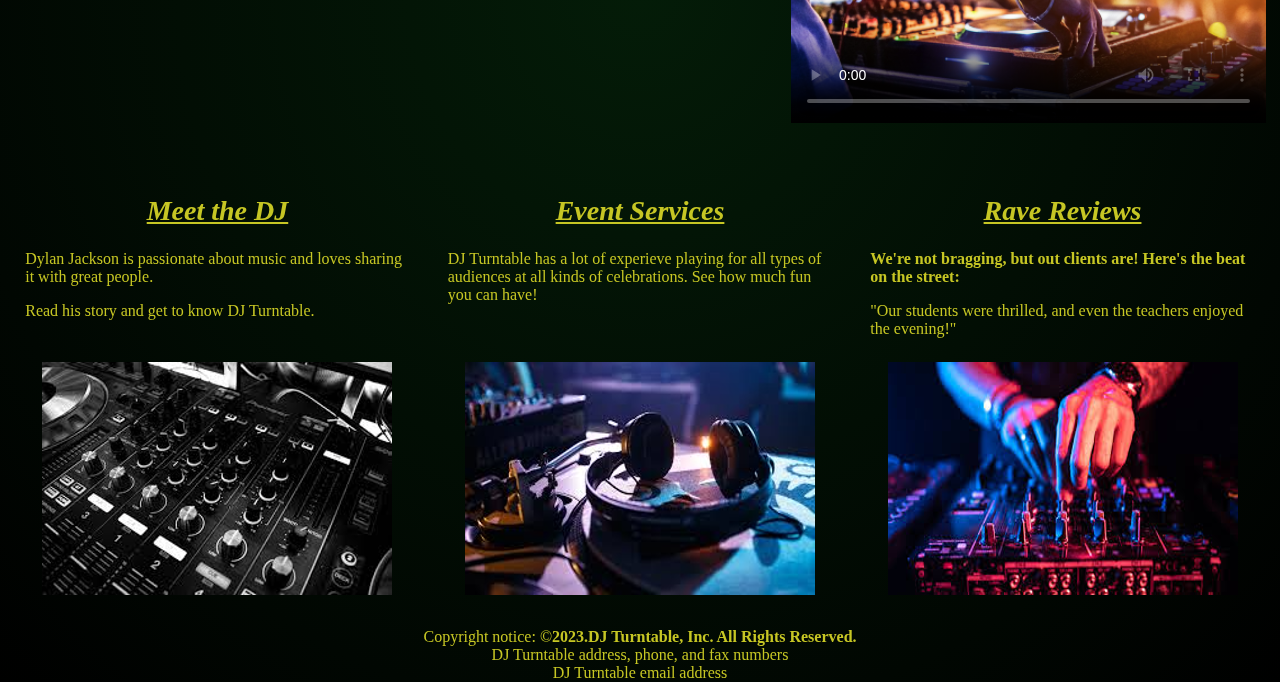
==== commit 24faeb14: "Update index.html" ====
--- a/index.html
+++ b/index.html
@@ -62,8 +62,8 @@
             </video>
           </div>
           <div class="topText">
-            <p>DJ Turntable is a full-service disc jokey and entertainment company that delivers fantastic music. great sound, and amazing light with spot-on professionalism.</p>
-            <p>Whether you're planning a wedding, school celebration, corporate event, or private party, DJ Turntable will make music the heartbeat of your celebration. We use state-of-the-art equipment to pump out the songs that you want to hear. With a difital music library of over 50,000 songs, you'll undoubtedly be able to create the playlist you've been dreaming of. Our years of experience guarantee that you get stress-free event planning and happy, dancing guests.</p>
+            <p>DJ Turntable is a full-service disc jokey and entertainment company that delivers fantastic music, great sound, and amazing light with spot-on professionalism.</p>
+            <p>Whether you're planning a wedding, school celebration, corporate event, or private party, DJ Turntable will make music the heartbeat of your celebration. We use state-of-the-art equipment to pump out the songs that you want to hear. With a digital music library of over 50,000 songs, you can create the playlist you've been dreaming of. Our years of experience guarantee that you get stress-free event planning and happy, dancing guests.</p>
           </div>
           <div class="topAudio">
             <audio controls>
@@ -90,7 +90,7 @@
         <div class="bottomBar">
           <div class="leftText">
             <h2><a href="about.html">Meet the DJ</a></h2>
-            <p>Dylan Jackson has a passion for music and loves sharing it with great people.</p>
+            <p>Dylan Jackson is passionate about music and loves sharing it with great people.</p>
             <p>Read his story and get to know DJ Turntable.</p>
           </div>
           <div class="middleText">
@@ -114,4 +114,4 @@
       </footer>
     </div>
   </body>
-</html>+</html>
--- a/style.css
+++ b/style.css
@@ -14,6 +14,7 @@
 body
 {
   font-family: verdana;
+  background-color: black;
 }
 a
 {
@@ -234,7 +235,7 @@
   position: fixed; /* Stay in place */
   z-index: 1; /* Stay on top */
   top: 0; /* Stay at the top */
-  left: 0;
+  right: 0;
   background-color: #111; /* Black*/
   overflow-x: hidden; /* Disable horizontal scroll */
   padding-top: 60px; /* Place content 60px from the top */
@@ -1359,4 +1360,4 @@
     "footer footer";
 }
   
-}+}
